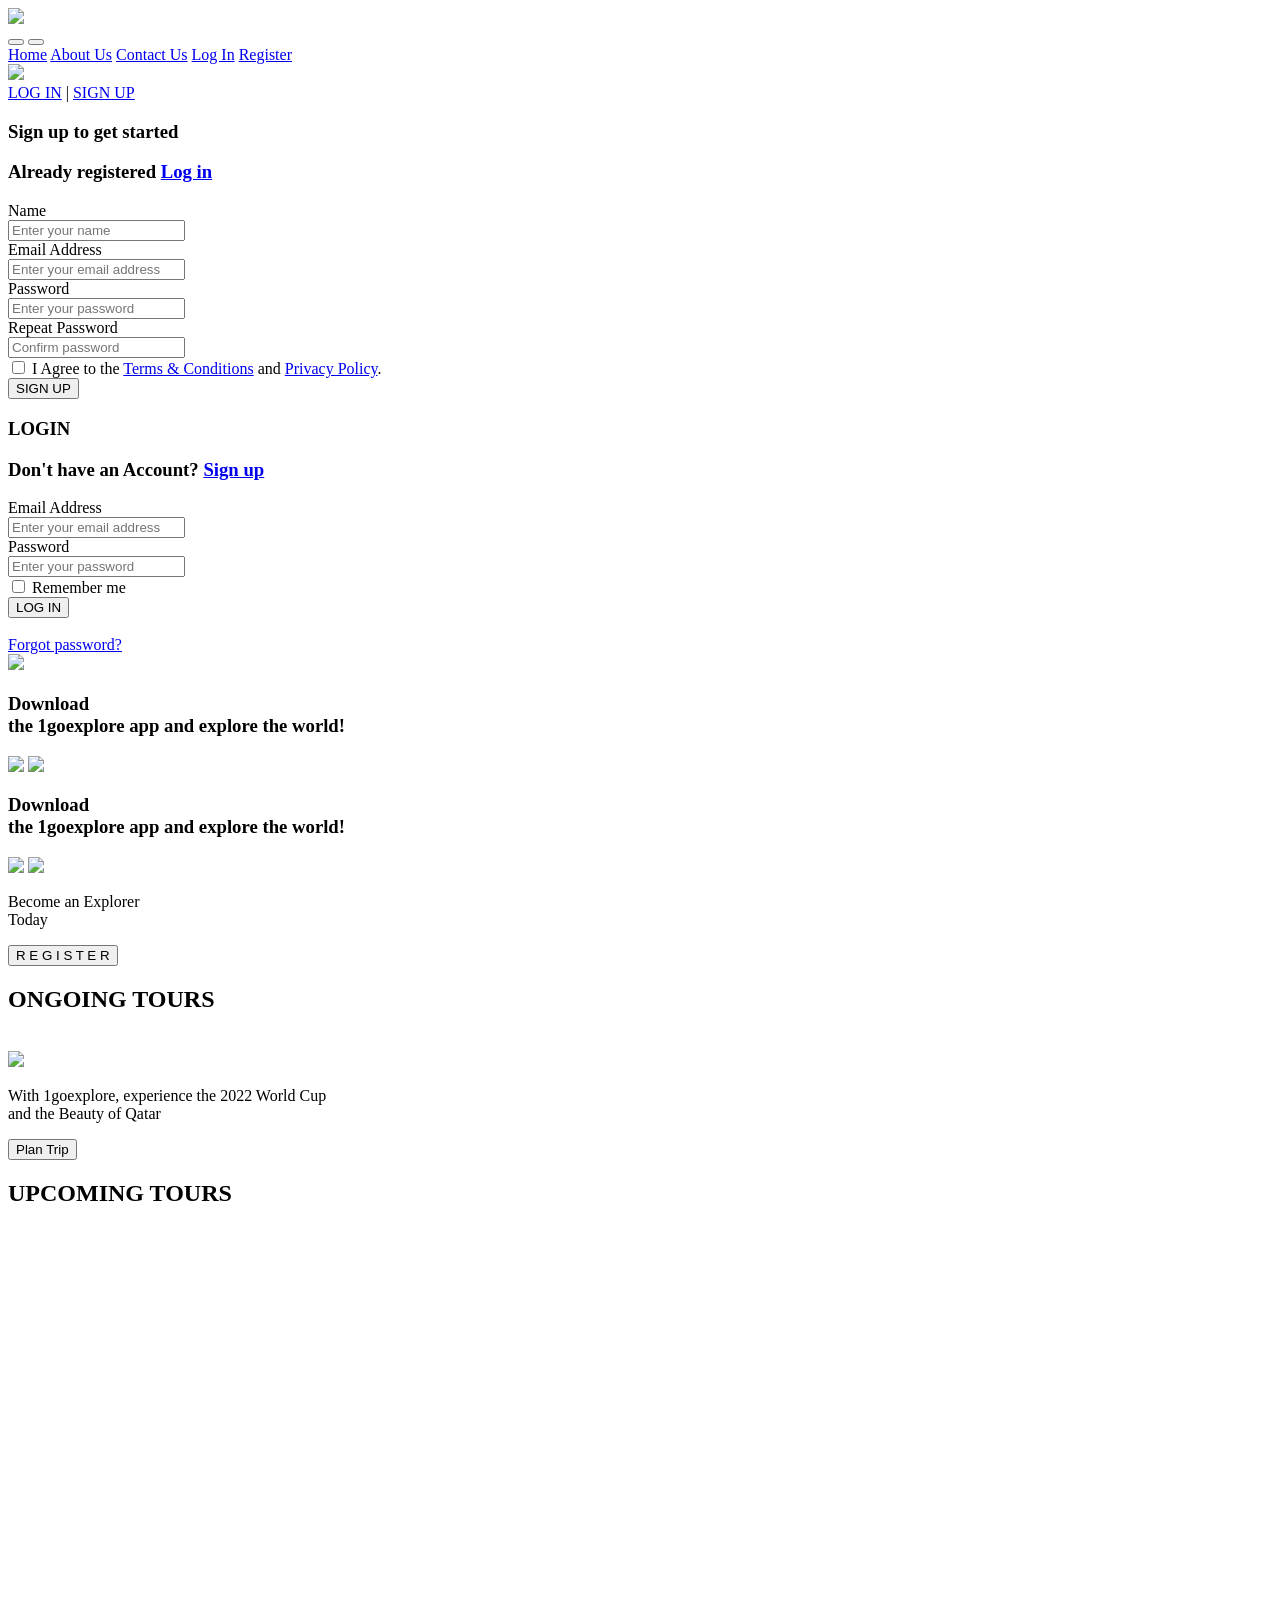
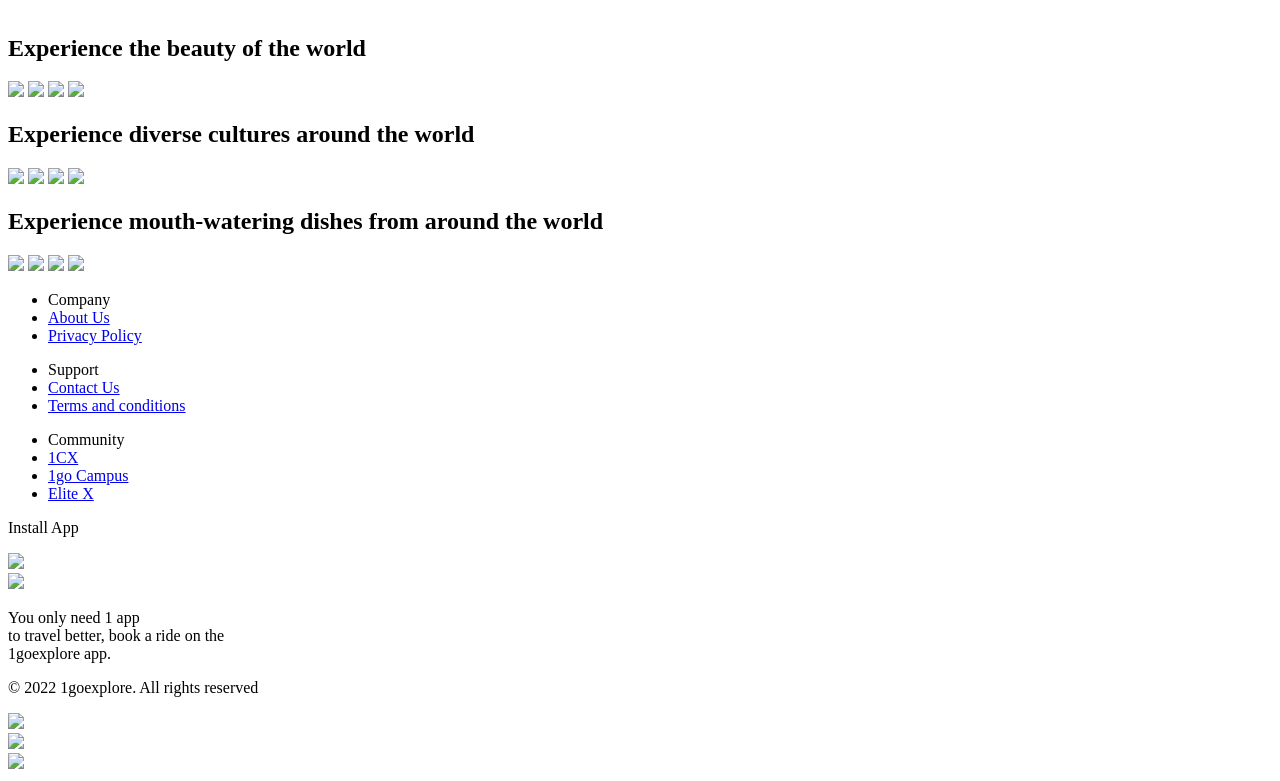
==== index.html @ 3e0d47a6 "commit" ====
<!DOCTYPE html>
<html lang="en">
    <head>
        <title>1goexplore | Become an explorer, explore the world - 1goexplore.com</title>
        <meta property="og:title" content="1goexplore | Become an explorer, explore the world - 1goexplore.com">
        <meta name="twitter:title" content="1goexplore | Become an explorer, explore the world - 1goexplore.com">
        <meta charset="utf-8">
        <meta name="viewport" content="width=device-width, initial-scale=1.0">
        <meta name="description" content="1goexplore - Become an explorer, explore the world. Experience the 2022 World Cup and the Beauty of Qatar. We help ordinary people explore the world better.">
        <meta property="og:description" content="1goexplore - Become an explorer, explore the world. Experience the 2022 World Cup and the Beauty of Qatar. We help ordinary people explore the world better.">
        <meta name="twitter:description" content="1goexplore - Become an explorer, explore the world. Experience the 2022 World Cup and the Beauty of Qatar. We help ordinary people explore the world better.">
        <meta property="og:image" content="explore-logo__2_-removebg-preview">
        <meta name="twitter:image" content="explore-logo__2_-removebg-preview">
        <meta name=”robots” content=”index, follow”>
        <meta name="google-site-verification" content="MnhQ6gha4T13oz2I9DDEyeRAF66jKHENjrn8-FjcenI" />
        <link rel="canonical" href="https://1goexplore.com/" />
        <link rel="icon" href="#" type="image/x-icon" />  
        <link rel="shortcut icon" href="#" type="image/x-icon" />
        <link rel="stylesheet" href="style.css" type="text/css">
        <link rel="preconnect" href="https://fonts.googleapis.com">
        <link rel="preconnect" href="https://fonts.gstatic.com" crossorigin>
        <link href="https://fonts.googleapis.com/css2?family=Dosis:wght@500&display=swap" rel="stylesheet">
        <link href="https://unpkg.com/aos@2.3.1/dist/aos.css" rel="stylesheet">
        <script src="https://unpkg.com/aos@2.3.1/dist/aos.js"></script>
        <script src="https://kit.fontawesome.com/5e43348ada.js" crossorigin="anonymous"></script>
    </head>
    <body id="body">
        <header id="header">
            <div id="mobile-navbar">
                <a href="index.html">
                    <div class="logo-travel">
                        <img src="explore-logo__2_-removebg-preview.png" class="logo">
                    </div>
                </a>
                <div class="dropdown">
                    <button id="dropbtn"></button>
                    <button id="close-dropdown"></button>
                    <div id="myDropdown" class="dropdown-content">
                        <a href="index.html" class="top-border">Home</a>
                        <a href="#">About Us</a>
                        <a href="#footer">Contact Us</a>
                        <a href="#login" id="trigger-login-mob">Log In</a>
                        <a href="#signup" id="trigger-signup-mob">Register</a>
                    </div>
                </div>
            </div>
            <div id="navbar">
                <a href="index.html">
                    <div class="logo-travel">
                        <img src="explore-logo__2_-removebg-preview.png" class="logo">
                    </div>
                </a>
                <div id="vert"></div>
                <div class="become">
                    <a href="#login" class="sign1" id="trigger-login">LOG IN</a> | <a href="#signup" class="sign2" id="trigger-signup">SIGN UP</a>
                </div>
            </div>
        </header>
        <main>
            <section id="signup" class="hide">
                <div id="close-login1" class="close-login"></div>
                <div class="sign-up-cont">
                    <h3>Sign up to get started</h3>
                    <h3 class="already">Already registered <a href="#login" class="log" id="trigger-login2">Log in</a></h3>
                    <form>
                        <label for="name" id="label">Name</label><br>
                        <input type="text" id="name" placeholder="Enter your name" class="field" required>
                        <br>
                        <label for="name" id="label">Email Address</label><br>
                        <input type="text" id="name" placeholder="Enter your email address" class="field" required>
                        <br>
                        <label for="name" id="label">Password</label><br>
                        <input type="password" id="name" placeholder="Enter your password" class="field" required>
                        <br>
                        <label for="name" id="label">Repeat Password</label><br>
                        <input type="password" id="name" placeholder="Confirm password" class="field" required>
                        <br>
                        <div class="remember">
                            <input type="checkbox" id="agree" name="save-details" value="remember">
                            <label for="agree">I Agree to the <a href="#" class="log">Terms & Conditions</a> and <a href="#" class="log">Privacy Policy</a>.</label>
                        </div>
                        <button type="submit" class="submit-button" id="submit">SIGN UP</button>
                    </form>
                </div>
            </section>
            <section id="login" class="hide">
                <div id="close-login2" class="close-login"></div>
                <div class="sign-up-cont">
                    <h3>LOGIN</h3>
                    <h3 class="already">Don't have an Account? <a href="#signup" class="log" id="trigger-signup2">Sign up</a></h3>
                    <form>
                        <label for="name" id="label">Email Address</label><br>
                        <input type="text" id="name" placeholder="Enter your email address" class="field" required>
                        <br>
                        <label for="name" id="label">Password</label><br>
                        <input type="password" id="name" placeholder="Enter your password" class="field" required>
                        <br>
                        <div class="remember">
                            <input type="checkbox" id="remember" name="save-details" value="remember">
                            <label for="remember">Remember me</label>
                        </div>
                        <button type="submit" class="submit-button" id="submit">LOG IN</button>
                    </form><br>
                    <a href="#" class="log">Forgot password?</a>
                </div>
            </section>
            <section id="download-sec" class="hide">
                <div class="download-cont">
                    <img class="download-illus" src="kindpng_2988138.png">
                    <div class="down-icons-cont">
                        <h3><span class="down-span">Download</span><br> the 1goexplore app and explore the world!</h3>
                        <a href="#"><img class="down-icon" src="https://www.terawork.com/static/media/appstore.67018c89.svg"></a>
                        <a href="#"><img class="down-icon" src="https://www.terawork.com/static/media/playstore.a2e200ec.svg"></a>
                    </div>
                </div>
            </section>
            <section id="popup-download" class="hide">
                <div id="close-popup"></div>
                <div class="down-icons-cont">
                    <h3><span class="down-span">Download</span><br> the 1goexplore app and explore the world!</h3>
                    <a href="#"><img class="down-icon" src="https://www.terawork.com/static/media/appstore.67018c89.svg"></a>
                    <a href="#"><img class="down-icon" src="https://www.terawork.com/static/media/playstore.a2e200ec.svg"></a>
                </div>
            </section>
            <section id="home"> 
                <div class="home-lay">
                    <div class="first-cont">
                        <p class="line1">Become an Explorer<br> Today</p>
                        <button class="button3">R E G I S T E R</button>
                    </div>
                </div>
            </section>
            <section id="second">
                <h1 class="ongoing">ONGOING TOURS</h1><br>
                <div class="world-cup-div">
                    <img src="2022_FIFA_World_Cup 1.svg" class="world-cup">
                    <div class="enjoy-div fadey fadeyOut">
                        <p class="exp-text">With 1goexplore, experience the 2022 World Cup <br>and the Beauty of Qatar</p>
                        <button class="button3">Plan Trip</button>
                    </div>
                </div>
            </section>
            <section id="third">
                <h1>UPCOMING TOURS</h1><br>
                <div class="spec-cont">
                    <div class="dest">
                        <div class="where-from" data-aos="zoom-out-left" data-aos-duration="1000">
                            <p class="where-text-cont2"><span class="thick">Calabar Carnival</span><br><span class="grey">12 - 26 Dec 2022</span></p>
                            <img src="unsplash_xeR-IPSV22A.png" class="where-img">
                        </div>
                        <div class="where-from" data-aos="zoom-out-left" data-aos-duration="1000">
                            <p class="where-text-cont2"><span class="thick">Ikogosi Warm Spring</span><br><span class="grey">12 - 26 Dec 2023</span></p>
                            <img class="where-img" src="unsplash_DmQgeERH8Bk.png">
                        </div>
                        <div class="where-from" data-aos="zoom-out-left" data-aos-duration="1000">
                            <p class="where-text-cont2"><span class="thick">Labadi Beach</span><br><span class="grey">12 - 26 Dec 2024</span></p>
                            <img class="where-img" src="unsplash_DmQgeERH8Bk.png">
                        </div>
                    </div>
                    <button class="button2" data-aos="zoom-out-left" data-aos-duration="1000">LET'S GO</button>
                </div>

                <div class="inter-state-cont" data-aos="zoom-out-right" data-aos-duration="1000">
                    <div class="inter-text-div">
                        <h1>About 1goexplore</h1>
                        <p class="with-text">1goexplore is an aggregrator of tour services/packages, simply connecting users to qualified tour agencies
                            for a superb tour experience. We help ordinary people explore the world better.
                        </p>
                    </div>
                    <div class="inter-img-cont">
                        <div class="img1"></div>
                    </div>
                </div>

            </section>
            <section id="fourth">
                <div id="exp-cont" class="fadey fadeyOut">
                    <h1>Experience the beauty of the world</h1>
                    <div class="exp-img-cont">
                        <img src="beauty 1.jpg" class="exp-img">
                        <img src="beauty 2.jpeg" class="exp-img">
                        <img src="beauty 4.jpg" class="exp-img">
                        <img src="beauty 3.jpg" class="exp-img">
                    </div>
                </div>
                <div id="exp-cont" class="fadey fadeyOut">
                    <h1>Experience diverse cultures around the world</h1>
                    <div class="exp-img-cont">
                        <img src="culture 1.jpg" class="exp-img">
                        <img src="culture 2.jpeg" class="exp-img">
                        <img src="culture 3.jpeg" class="exp-img">
                        <img src="culture 4.jpg" class="exp-img">
                    </div>
                </div>
                <div id="exp-cont" class="fadey fadeyOut">
                    <h1>Experience mouth-watering dishes from around the world</h1>
                    <div class="exp-img-cont">
                        <img src="dish 1.jpg" class="exp-img">
                        <img src="dish 2.jpg" class="exp-img">
                        <img src="dish 3.jpg" class="exp-img">
                        <img src="dish 4.jpg" class="exp-img">
                    </div>
                </div>
            </section>
        </main>
        <footer id="footer">
            <div class="over">
                <div class="flex-block">
                    <div class="top-div1">
                        <ul>
                            <li class="thic">Company</li>
                            <li><a href="#">About Us</a></li>
                            <li><a href="privacy.html">Privacy Policy</a></li>
                        </ul>
                        <ul>
                            <li class="thic">Support</li>
                            <li><a href="#">Contact Us</a></li>
                            <li><a href="terms-conditions.html">Terms and conditions</a></li>
                        </ul>
                    </div>
                    <div class="top-div2">
                        <ul>
                            <li class="thic">Community</li>
                            <li><a href="#">1CX</a></li>
                            <li><a href="#">1go Campus</a></li>
                            <li><a href="#">Elite X</a></li>
                        </ul>
                        <div class="store">
                            <p class="thic">Install App</p>
                            <a href="#"><img class="downl1" src="https://www.terawork.com/static/media/appstore.67018c89.svg"></a><br>
                            <a href="#"><img class="downl2" src="https://www.terawork.com/static/media/playstore.a2e200ec.svg"></a>
                        </div>
                        <div class="capt">
                            <p class="app-text">
                                You only need 1 app <br>to travel better, book a ride on the <br>1goexplore app.
                            </p>
                        </div>
                    </div>
                </div>
                <div class="copyr">
                    <p>&copy; 2022 1goexplore. All rights reserved </p>
                    <div class="soc">
                        <a href="#"><div class="col"><img class="soc-img" src="https://img.icons8.com/material-outlined/344/ffffff/facebook-new.png"></div></a>
                        <a href="#"><div class="col"><img class="soc-img" src="https://img.icons8.com/ios-glyphs/344/ffffff/twitter--v1.png"></div></a>
                        <a href="#"><div class="col"><img class="soc-img" src="https://img.icons8.com/material-outlined/344/ffffff/instagram-new.png"></div></a>
                    </div>
                </div>
            </div>
        </footer>
        <script src="script.js"></script>
    </body>
</html>
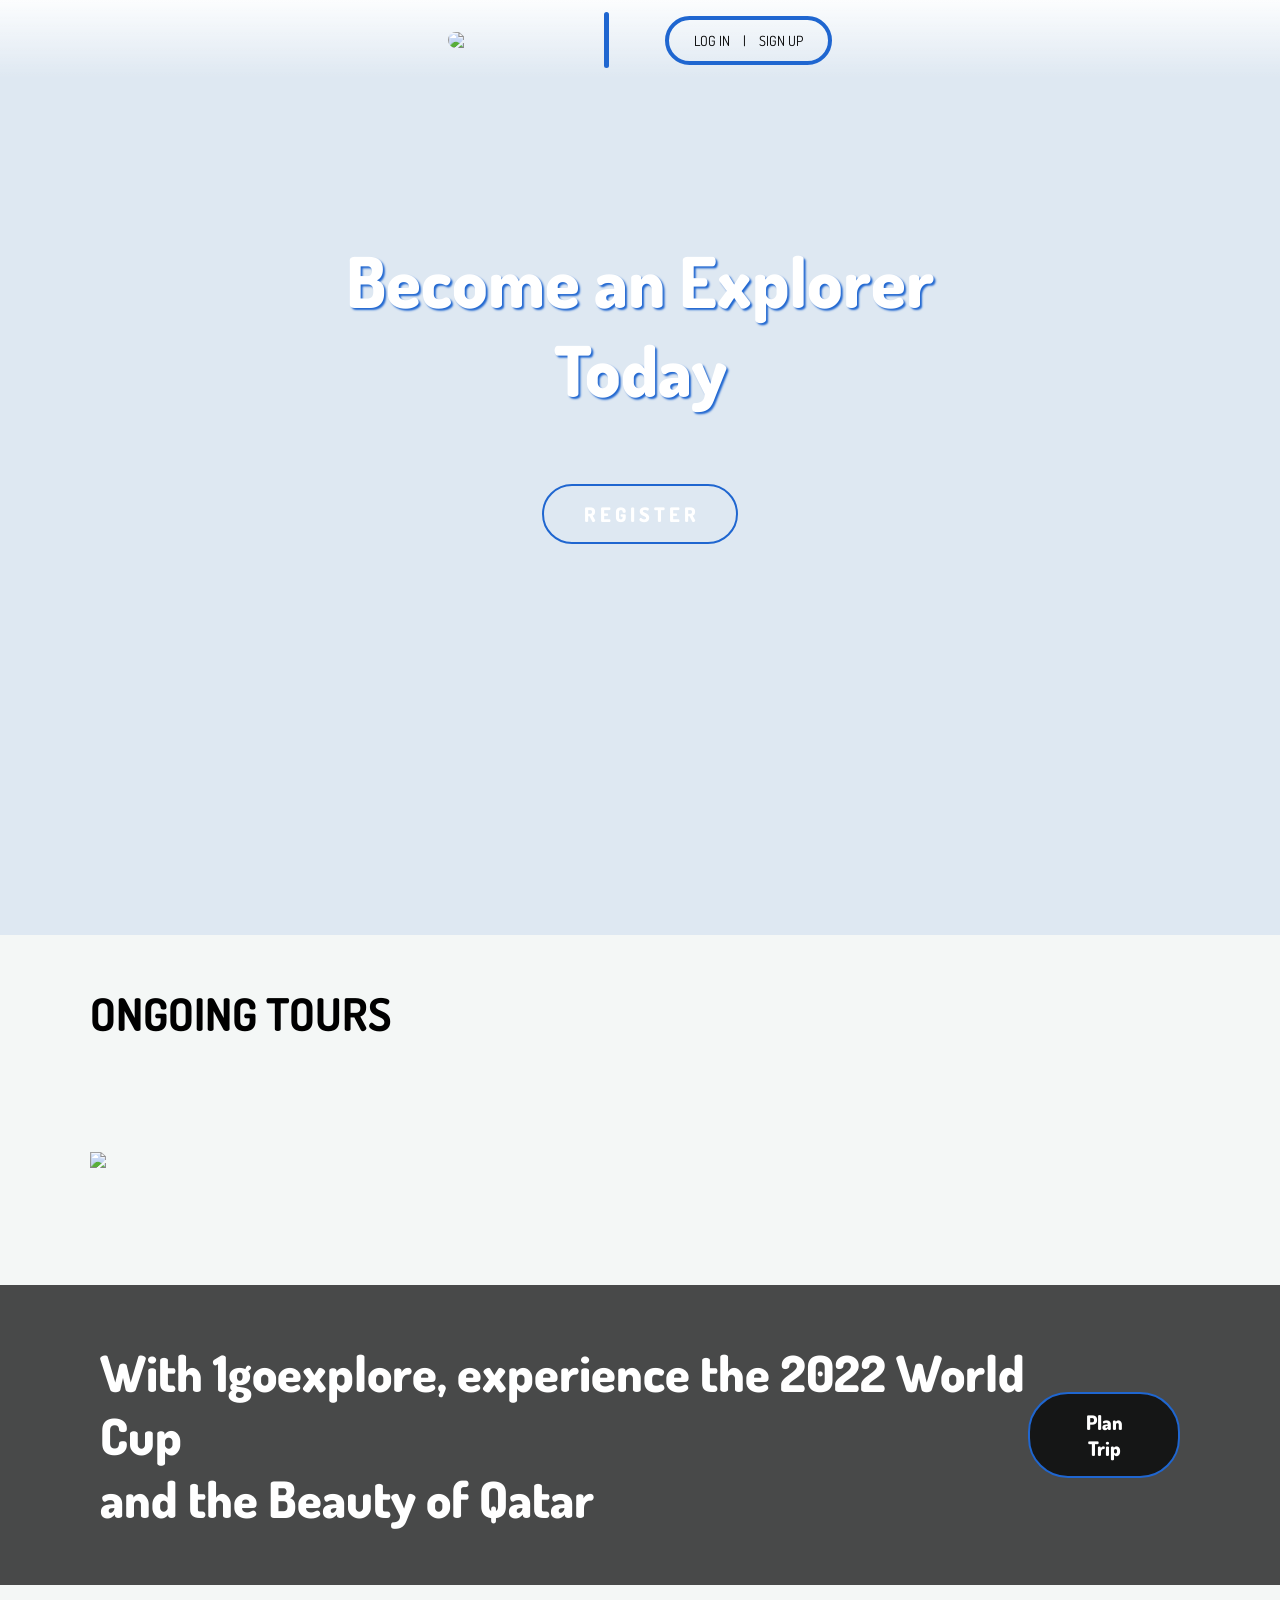
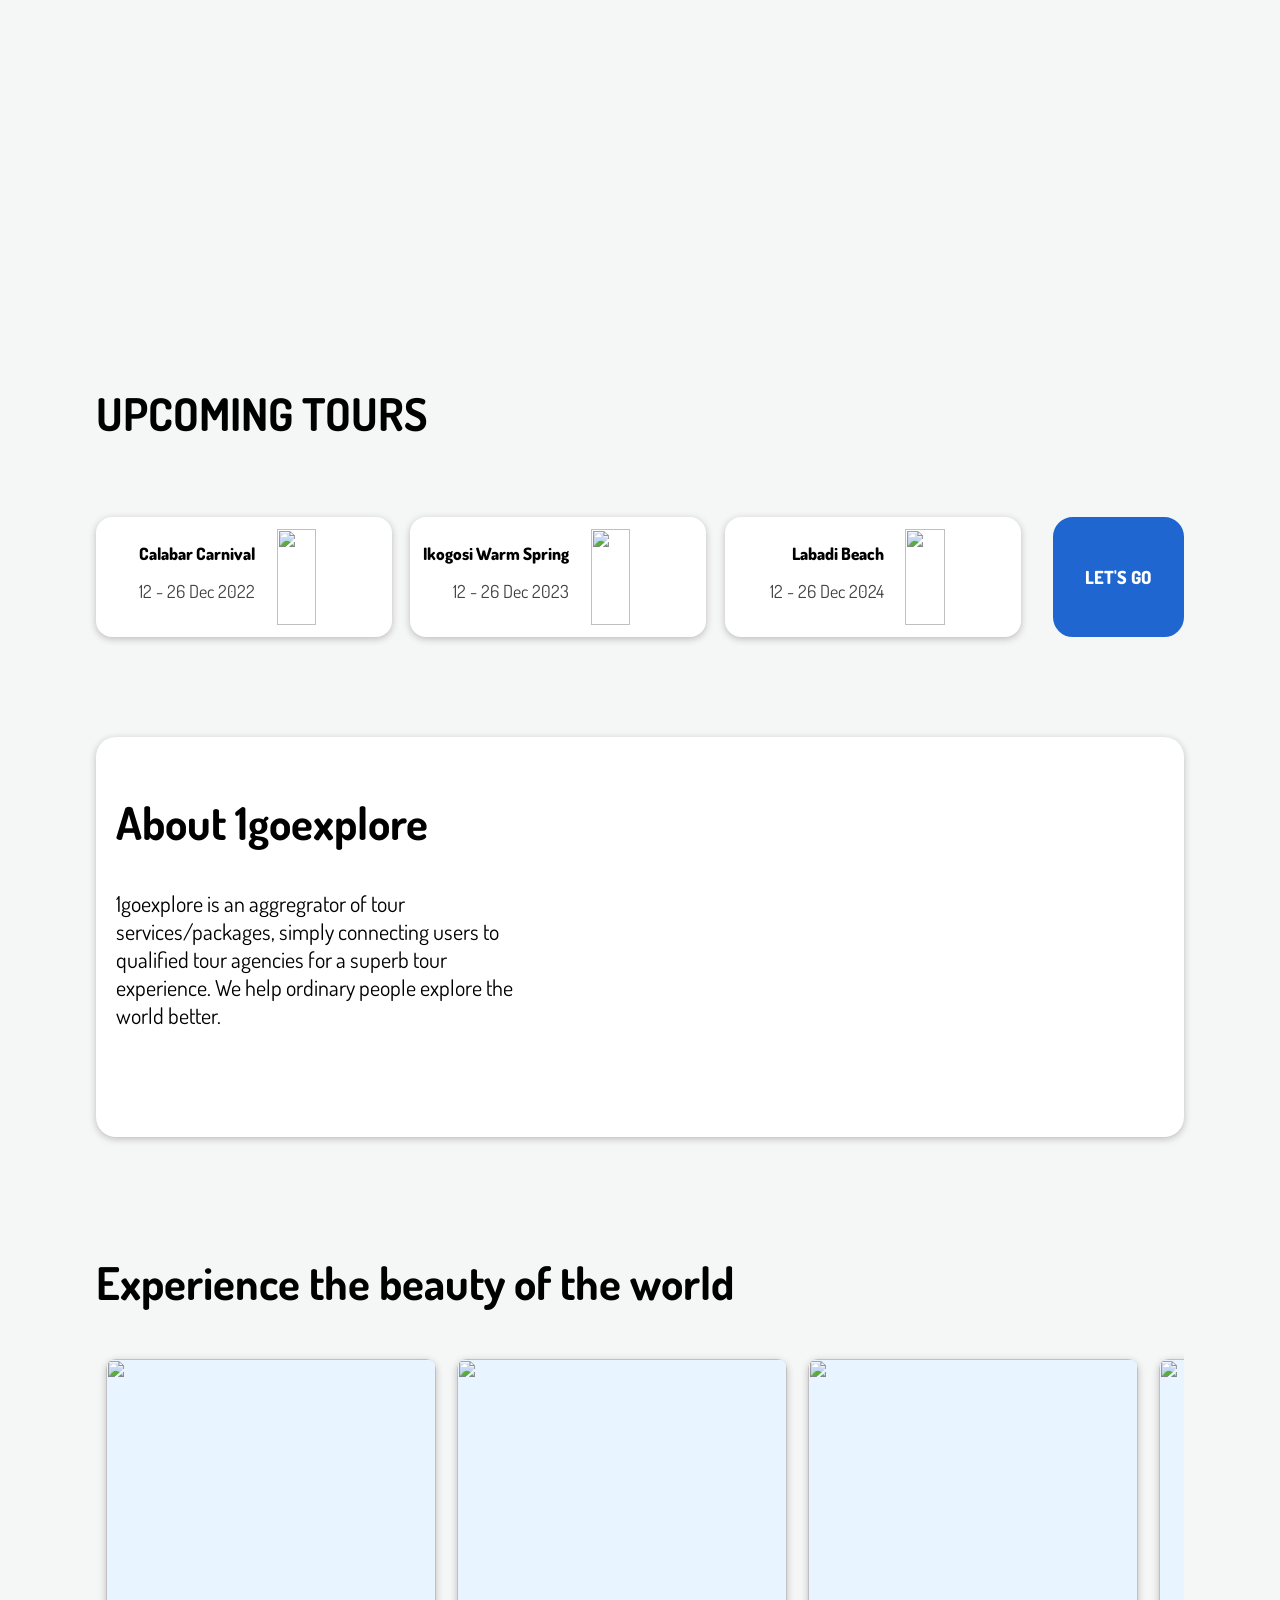
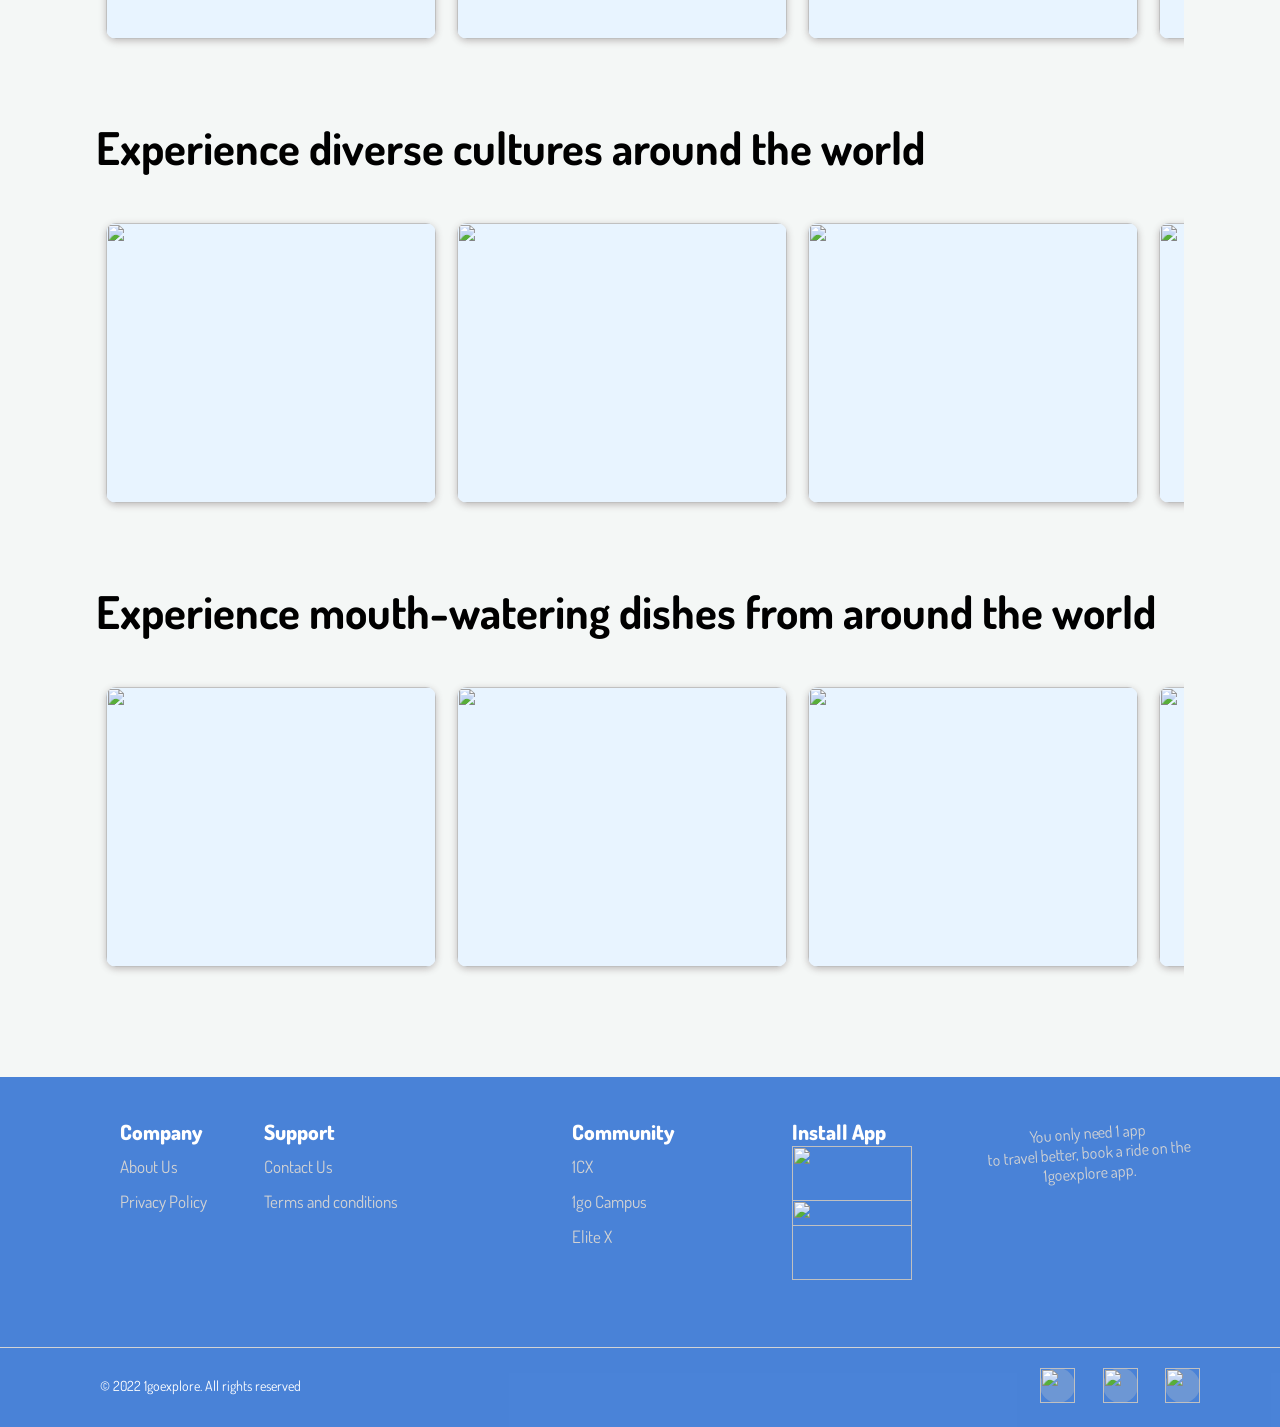
==== commit 303fb96e: "commit" ====
--- a/index.html
+++ b/index.html
@@ -11,6 +11,8 @@
         <meta name="twitter:description" content="1goexplore - Become an explorer, explore the world. Experience the 2022 World Cup and the Beauty of Qatar. We help ordinary people explore the world better.">
         <meta property="og:image" content="explore-logo__2_-removebg-preview">
         <meta name="twitter:image" content="explore-logo__2_-removebg-preview">
+        <meta property="og:type" content="website" />
+        <meta property="og:url" content="https://1goexplore.com/"/>
         <meta name=”robots” content=”index, follow”>
         <meta name="google-site-verification" content="MnhQ6gha4T13oz2I9DDEyeRAF66jKHENjrn8-FjcenI" />
         <link rel="canonical" href="https://1goexplore.com/" />
@@ -21,6 +23,8 @@
         <link rel="preconnect" href="https://fonts.gstatic.com" crossorigin>
         <link href="https://fonts.googleapis.com/css2?family=Dosis:wght@500&display=swap" rel="stylesheet">
         <link href="https://unpkg.com/aos@2.3.1/dist/aos.css" rel="stylesheet">
+        <link rel="icon" href="favicon(1).ico" type="image/x-icon" />  
+        <link rel="shortcut icon" href="favicon(1).ico" type="image/x-icon" /> 
         <script src="https://unpkg.com/aos@2.3.1/dist/aos.js"></script>
         <script src="https://kit.fontawesome.com/5e43348ada.js" crossorigin="anonymous"></script>
     </head>
@@ -62,21 +66,29 @@
                 <div class="sign-up-cont">
                     <h3>Sign up to get started</h3>
                     <h3 class="already">Already registered <a href="#login" class="log" id="trigger-login2">Log in</a></h3>
-                    <form>
-                        <label for="name" id="label">Name</label><br>
-                        <input type="text" id="name" placeholder="Enter your name" class="field" required>
+                    <form id="signupForm" onsubmit="sendData()">
+                        <label for="name" id="label">First name</label><br>
+                        <input type="text" id="name" name="firstname" placeholder="Enter your first name" class="field" value="john" required>
+                        <br>
+                        <label for="name" id="label">Last name</label><br>
+                        <input type="text" id="name" name="lastname" placeholder="Enter your Last name" class="field" value="doe" required>
                         <br>
                         <label for="name" id="label">Email Address</label><br>
-                        <input type="text" id="name" placeholder="Enter your email address" class="field" required>
-                        <br>
-                        <label for="name" id="label">Password</label><br>
-                        <input type="password" id="name" placeholder="Enter your password" class="field" required>
-                        <br>
-                        <label for="name" id="label">Repeat Password</label><br>
-                        <input type="password" id="name" placeholder="Confirm password" class="field" required>
+                        <input type="email" id="name" name="email" placeholder="Enter your email address" class="field" value="johndoe@email.com" required>
+                        <br>
+                        <div style="position: relative;">
+                            <label for="name" id="label">Password </label><br>
+                            <input type="password" id="pass-field1" name="password" placeholder="Enter your password" class="field pass-input" required>
+                            <i class="fas fa-eye" style="color: lightgray; position: absolute; right: 15px; top: 37px; cursor: pointer;" onclick="togglePsw()"></i>
+                        </div>
+                        <div style="position: relative;">
+                            <label for="name" id="label">Repeat Password</label><br>
+                            <input type="password" id="pass-field2" name="repeatpassword" placeholder="Confirm password" class="field pass-input" required>
+                            <i class="fas fa-eye" style="color: lightgray; position: absolute; right: 15px; top: 37px; cursor: pointer;" onclick="togglePsw()"></i>
+                        </div>
                         <br>
                         <div class="remember">
-                            <input type="checkbox" id="agree" name="save-details" value="remember">
+                            <input type="checkbox" id="agree" name="save-details" value="remember" required>
                             <label for="agree">I Agree to the <a href="#" class="log">Terms & Conditions</a> and <a href="#" class="log">Privacy Policy</a>.</label>
                         </div>
                         <button type="submit" class="submit-button" id="submit">SIGN UP</button>
@@ -92,8 +104,11 @@
                         <label for="name" id="label">Email Address</label><br>
                         <input type="text" id="name" placeholder="Enter your email address" class="field" required>
                         <br>
-                        <label for="name" id="label">Password</label><br>
-                        <input type="password" id="name" placeholder="Enter your password" class="field" required>
+                        <div style="position: relative;">
+                            <label for="name" id="label">Password</label><br>
+                            <input type="password" id="name" placeholder="Enter your password" class="field pass-input" required>
+                            <i class="fas fa-eye" style="color: lightgray; position: absolute; right: 15px; top: 37px; cursor: pointer;" onclick="togglePsw()"></i>
+                        </div>
                         <br>
                         <div class="remember">
                             <input type="checkbox" id="remember" name="save-details" value="remember">
--- a/style.css
+++ b/style.css
@@ -0,0 +1,1595 @@
+html {
+    overflow-x: hidden;
+}
+body {
+    width: 100vw;
+    margin: 0;
+    overflow-x: hidden;
+    scroll-behavior: smooth;
+    font-family: 'Dosis', sans-serif;
+    font-size: 30px;
+    background-color: #f4f7f6;
+}
+header {
+    width: 100%;
+    height: 80px;
+    background: linear-gradient(0deg, rgba(0,0,0,0), rgba(255, 255, 255, 0.9));
+    position: fixed;
+    top: 0;
+    font-size: 30px;
+    z-index: 999;
+    transition: all 1s ease-out;
+}
+#navbar {
+    width: 28%;
+    height: 100%;
+    display: flex;
+    justify-content: space-between;
+    align-items: center;
+    margin: auto;
+    transition: all 1s ease-out;
+}
+#mobile-navbar {
+    width: 28%;
+    height: 100%;
+    display: none;
+    justify-content: space-between;
+    align-items: center;
+    margin: auto;
+    transition: all 1s ease-out;
+}
+.navbar.active {
+    width: 100%;
+    height: 100%;
+    background-color: #f4f7f6;
+    display: flex;
+    justify-content: space-between;
+    align-items: center;
+    margin: auto;
+    padding-left: 50px;
+    padding-right: 30px;
+    box-sizing: border-box;
+    transition: all 1s ease-out;
+}
+.logo-travel {
+    width: fit-content;
+    height: 100%;
+    display: flex;
+    justify-content: space-between;
+    align-items: center;
+}
+.logo {
+    width: 100px;
+    height: auto;
+    border-radius: 40px;
+}
+#vert {
+    width: 5px;
+    height: 70%;
+    border-radius: 5px;
+    background-color: #1f66d0;
+    transition: all 1s ease-out;
+}
+.hide {
+    display: none;
+}
+.become {
+    width: fit-content;
+    height: fit-content;
+    font-size: 14px;
+    padding: 12px 25px;
+    color: black;
+    border: 4px solid #1f66d0; 
+    border-radius: 40px;
+}
+.sign1 {
+    margin-right: 10px;
+    color: black;
+}
+.sign2 {
+    margin-left: 10px;
+    color: black;
+}
+.sign1:hover {
+    text-decoration: underline;
+}
+.sign2:hover {
+    text-decoration: underline;
+}
+.button1 {
+    background-color: #1f66d0;
+    color: #ffffff;
+    font-size: 12px;
+    font-family: "Dosis", sans-serif;
+    font-weight: 900;
+    border: 2px solid #1f66d0;
+    margin: 0;
+    padding: 10px 30px;
+    box-sizing: border-box;
+    border-radius: 33px;
+    transition: all 0.3s ease-out;
+}
+.button1:hover {
+    background-color: rgba(31, 102, 208, 0.5);
+    cursor: pointer;
+}
+main {
+    width: 100%;
+    height: fit-content;
+}
+#home {
+    width: 100%;
+    height: 105vh;
+    background-image: url("ross-sneddon-Kf7hX64kLw0-unsplash.jpg");
+    background-repeat: no-repeat;
+    background-size: cover;
+    margin-top: -80px;
+}
+.home-lay {
+    width: 100%;
+    height: 105vh;
+    background-color: rgba(31, 102, 208, 0.1);
+    text-align: center;
+    margin: 0;
+    padding: 0;
+    box-sizing: border-box;
+}
+.first-cont {
+    width: fit-content;
+    height: fit-content;
+    position: relative;
+    top: 26%;
+    margin: auto;
+}
+.line1 {
+    color: #ffffff;
+    text-shadow: 2px 2px 2px #1f66d0;
+    font-size: 70px;
+    font-weight: 900;
+   
+}
+.button3 {
+    background-color: inherit;
+    color: #ffffff;
+    font-size: 20px;
+    font-family: "Dosis", sans-serif;
+    font-weight: 900;
+    border: 2px solid #1f66d0;
+    margin: 0;
+    padding: 15px 40px;
+    box-sizing: border-box;
+    border-radius: 40px;
+    transition: all 0.3s ease-out;
+   
+}
+.button3:hover {
+    background-color: rgba(31, 102, 208, 0.6);
+}
+.spec-cont {
+    width: 100%;
+    height: 120px;
+    display: flex;
+    justify-content: space-between;
+    margin-bottom: 100px;
+}
+.button2 {
+    width: fit-content;
+    height: 100%;
+    padding: 0 30px;
+    background-color: #1f66d0;
+    border: 2px solid #1f66d0;
+    color: #ffffff;
+    font-size: 18px;
+    font-weight: 900;
+    font-family: "Dosis", sans-serif;
+    border-radius: 20px;
+    transition: all 0.3s ease-out;
+}
+.button2:hover {
+    background-color: rgba(31, 102, 208, 0.5);
+    cursor: pointer;
+}
+.when {
+    width: 370px;
+    height: 100%;
+    background-color: #ffffff;
+    display: block;
+    text-align: left;
+    padding: 12px;
+    box-sizing: border-box;
+    border: 2px solid #ffffff;
+    transition: all 0.3s ease-out;
+}
+.when:hover {
+    background-color: rgba(255, 255, 255, 0.7);
+    cursor: pointer;
+}
+.grey {
+    color: rgb(65, 65, 65);
+    font-size: 18px;
+    font-style: normal;
+    margin: 0;
+}
+.date-time {
+    width: 100%;
+    height: 70%;
+    margin-top: 8px;
+    display: flex;
+    justify-content: space-between;
+}
+.date, .time {
+    width: 45%;
+    height: 100%;
+    background-color: #e5e5e5;
+    display: flex;
+    justify-content: space-between;
+    align-items: center;
+    padding: 20px 30px;
+    box-sizing: border-box;
+}
+.tiny-art {
+    width: 25px;
+    height: 25px;
+}
+.date-time-text {
+    font-size: 17px;
+    font-weight: 900;
+}
+.date-time-text2 {
+    font-size: 20px;
+    font-weight: 900;
+}
+.dest {
+    width: 85%;
+    height: 100%;
+    background-color: inherit;
+    display: flex;
+    justify-content: space-between;
+}
+.where-from {
+    width: 32%;
+    height: 100%;
+    border-radius: 16px;
+    background-color: #ffffff;
+    border: 2px solid #ffffff;
+    display: flex;
+    justify-content: space-between;
+    padding: 10px;
+    box-sizing: border-box;
+    transition: all 0.3s ease-out;
+    box-shadow: 0px 2px 7px rgba(70, 50, 50, 0.3);
+}
+.where-from:hover {
+    background-color: rgba(31, 102, 208, 0.2);
+    cursor: pointer;
+}
+.where-img {
+    width: 38%;
+    height: 100%;
+}
+.where-text-cont2 {
+    width: 54%;
+    height: 100;
+    margin-top: 0;
+    text-align: right;
+}
+.thick {
+    font-size: 17px;
+    font-weight: 900;
+}
+/*the sign up pop up page!!!!!!!!!!!!!!!!!!!!!!!!!!!!!!!!!!!!!!*/
+#signup, #login {
+    width: 100%;
+    height: fit-content;
+    padding-top: 120px;
+    padding-bottom: 150px;
+    font-size: 16px;
+    background-color: #f4f7f6;
+    text-align: center;
+    z-index: 998;
+}
+#close-login1, #close-login2, #close-popup {
+    width: 40px;
+    height: 40px;
+    background-image: url("https://img.icons8.com/plumpy/344/macos-close.png");
+    background-size: cover;
+    background-position: center;
+    position: absolute;
+    left: 5%;
+    top: 3%;
+    cursor: pointer;
+    z-index: 1111;
+}
+.sign-up-cont {
+    width: 400px;
+    padding: 10px;
+    box-sizing: border-box;
+    margin: auto;
+    text-align: left;
+    border-radius: 5px;
+}
+h3 {
+    font-size: 25px;
+    padding: 0;
+    margin-bottom: 30px;
+    margin-top: 0;
+    text-align: center;
+}
+.already {
+    font-weight: 100;
+    font-size: 16px;
+    margin-bottom: 40px;
+    margin-top: -20px;
+}
+#label {
+    font-weight: 400;
+}
+.field {
+    width: 100%;
+    margin-bottom: 10px;
+    margin-top: 5px;
+    padding: 12px;
+    box-sizing: border-box;
+    border-radius: 5px;
+    border: 1px solid gray;
+    font-family: "Dosis", sans-serif;
+    font-size: 12px;
+}
+.submit-button {
+    width: 100%;
+    padding: 12px;
+    background-color: #1f66d0;
+    border: 1px solid #1f66d0;
+    margin-top: 20px;
+    font-family: "Dosis", sans-serif;
+    color: #ffffff;
+    border-radius: 5px;
+    cursor: pointer;
+}
+.remember {
+    margin-top: 15px;
+    margin-bottom: 20px;
+}
+.log {
+    font-weight: 100;
+    text-decoration: underline;
+    color: blue;
+}
+.log:hover {
+    text-decoration: none;
+    color: blue;
+}
+/*the sign up pop up page ends!!!!!!!!!!!!!!!!!!!!!!!!!!!!!!!!!!!!!!*/
+/*the download app pop up page!!!!!!!!!!!!!!!!!!!!!!!!!!!!!!!!!!!!!!*/
+#download-sec {
+    width: 100%;
+    height: fit-content;
+    padding-top: 120px;
+    padding-bottom: 150px;
+    font-size: 16px;
+    background-color: #f4f7f6;
+    text-align: center;
+    z-index: 998;
+}
+.download-cont {
+    width: 75%;
+    height: fit-content;
+    padding: 20px;
+    box-sizing: border-box;
+    margin: auto;
+    text-align: left;
+    border-radius: 5px;
+    display: flex;
+    justify-content: space-between;
+    align-items: center;
+}
+.download-illus {
+    width: 50%;
+    height: auto;
+}
+.down-span {
+    font-size: 50px;
+    font-weight: 900;
+    color: #1f66d0;
+}
+.down-icon {
+    width: 200px;
+    height: auto;
+}
+/*the download app pop up page ends!!!!!!!!!!!!!!!!!!!!!!!!!!!!!!!!!!!!!!*/
+/*popup download modal!!!!!!!!!!!!!!!!!!!!!!!!!!!!!!!!!!!!!!!!!!!!!!!!!!!!*/
+#popup-download {
+    width: 100%;
+    height: fit-content;
+    background-color: rgba(244, 247, 246, 0.9);
+    padding: 50px 0;
+    box-sizing: border-box;
+    text-align: center;
+    z-index: 998;
+    position: fixed;
+    bottom: 0;
+    opacity: 0;
+    animation: show 3s ease;
+}
+@keyframes show {
+    0% {
+        opacity: 0;
+        transform: translateY(300px);
+    }
+    100% {
+        opacity: 1;
+        transform: translateY(0);
+    }
+}
+/*popup download modal!!!!!!!!!!!!!!!!!!!!!!!!!!!!!!!!!!!!!!!!!!!!!!!!!!!!*/
+#second {
+    width: 100%;
+    height: fit-content;
+    margin-top: 50px;
+}
+h1 {
+    width: 100%;
+}
+.ongoing {
+    margin-left: 7%;
+}
+.world-cup-div {
+    width: 100%;
+    height: 750px;
+    background-image: url("unsplash_ODTTeCQRGQY.png");
+    background-repeat: no-repeat;
+    background-size: cover;
+}
+.world-cup {
+    width: 200px;
+    height: auto;
+    position: relative;
+    top: 20px;
+    left: 7%;
+}
+.enjoy-div {
+    width: 100%;
+    height: 300px;
+    background-color: rgba(0, 0, 0, 0.7);
+    padding: 0px 100px;
+    box-sizing: border-box;
+    display: flex;
+    justify-content: space-between;
+    align-items: center;
+    position: relative;
+    top: 130px;
+}
+.exp-text {
+    font-size: 50px;
+    font-weight: 900;
+    color: #ffffff;
+}
+#third {
+    width: 85%;
+    height: fit-content;
+    margin: auto;
+    padding: 80px 0;
+}
+.inter-state-cont {
+    width: 100%;
+    height: fit-content;
+    background-color: white;
+    margin: auto;
+    box-sizing: border-box;
+    display: flex;
+    justify-content: space-between;
+    border-radius: 20px;
+    box-shadow: 0px 2px 7px rgba(70, 50, 50, 0.3);
+}
+.inter-text-div {
+    width: 40%;
+    height: fit-content;
+    padding: 20px 0 0 20px; 
+    box-sizing: border-box;
+}
+.inter-text {
+    font-size: 50px;
+    font-weight: 900;
+    color: rgb(41, 40, 40);
+    margin-top: 0;
+}
+.inter-art {
+    width: 320px;
+    height: 150px;
+    background-color: #f1f1f1;
+    border-radius: 5px;
+    box-shadow: 0px 2px 7px rgba(70, 50, 50, 0.3);
+    background-image: url("tayla-kohler-7I8HfObsLiY-unsplash.jpg");
+    background-size: cover;
+    background-position: bottom;
+}
+.with-text {
+    font-size: 22px;
+}
+.overlay {
+    width: 100%;
+    height: 100%;
+    background-color: rgba(31, 102, 208, 0.3);
+}
+.inter-img-cont {
+    width: 55%;
+    height: 400px;
+    display: flex;
+    justify-content: space-between;
+}
+.img1 {
+    width: 100%;
+    height: 100%;
+    background: url("illustration.jpg");
+    border-radius: 0 20px 20px 0;
+    background-size: cover;
+    background-position: center;
+}
+h2 {
+    font-size: 25px;
+    font-weight: 500;
+}
+#fourth {
+    width: 85%;
+    height: fit-content;
+    margin: auto;
+    padding: 0 0 30px 0;
+    box-sizing: border-box;
+}
+#exp-cont {
+    width: 100%;
+    margin-bottom: 70px;
+}
+.fadey {
+    transition: all 0.5s ease-out;
+}
+.fadeyOut { 
+    opacity: 0;
+    transform: translateX(-20%);
+}
+.fadeyIn { 
+    opacity: 1;
+    transform: translateX(0%);
+}
+.exp-img-cont {
+    width: 100%;
+    height: 300px;
+    padding: 10px;
+    box-sizing: border-box;
+    justify-content: space-between;
+    overflow-x: scroll;
+    overflow-y: hidden;
+    -webkit-overflow-scrolling: touch;
+    white-space: nowrap;
+    -ms-overflow-style: none;  /* Internet Explorer 10+ */
+    scrollbar-width: none;  /* Firefox */
+}
+.exp-img-cont::-webkit-scrollbar { 
+    display: none;  /* Safari and Chrome */
+}
+.exp-img {
+    width: 330px;
+    height: 100%;
+    background-color: rgba(232,244,255,255);
+    box-shadow: 0px 2px 7px rgba(70, 50, 50, 0.3);
+    display: inline-block;
+    margin: 0 15px 0 0;
+    border-radius: 10px;
+    object-fit: cover;
+    object-position: center;
+}
+/*!!!!!!!!!!!!!!!!!!!!!!!!!!!!!privacy policy & terms and cond page!!!!!!!!!!!!!!!!!!!!!*/
+#privacy-terms-sect {
+    width: 100%;
+    padding: 0;
+    margin: 100px 0;
+}
+.priv-heading {
+    padding: 0;
+    text-align: center;
+}
+.priv-content {
+    width: 85%;
+    height: fit-content;
+    font-size: 18px;
+    padding: 40px;
+    box-sizing: border-box;
+    margin: 0 auto 100px;
+    box-shadow: 0px 2px 7px rgba(70, 50, 50, 0.3);
+    background-color: #f4f7f6;
+    border-radius: 10px;
+}
+/*!!!!!!!!!!!!!!!!!!!!!!!!!!!!!privacy policy & terms and cond page!!!!!!!!!!!!!!!!!!!!!*/
+#footer {
+    width: 100%;
+    height: 350px;
+    color: #ffffff;
+    font-size: 17px;
+    background-image: url("pexels-mike-b-133826.jpg");
+    background-repeat: no-repeat;
+    background-size: cover;
+    background-position: center;
+}
+.over {
+    width: 100%;
+    height: 100%;
+    background-color: rgba(31, 102, 208, 0.8);
+    display: block;
+}
+.flex-block {
+    width: 100%;
+    height: fit-content;
+    display: flex;
+    justify-content: space-between;
+    border-bottom: 1px solid lightgray;
+}
+.top-div1 {
+    width: 35%;
+    height: fit-content;
+    display: flex;
+    justify-content: space-between;
+    box-sizing: border-box;
+    padding: 20px 50px 30px 80px;
+}
+.top-div2 {
+    width: 60%;
+    height: fit-content;
+    display: flex;
+    justify-content: space-between;
+    box-sizing: border-box;
+    padding: 20px 50px 30px 20px;
+}
+.store {
+    display: block;
+    position: relative;
+    left: 5%;
+}
+.downl1 {
+    width: 120px;
+    height: 80px;
+    position: relative;
+    top: -20px;
+}
+.downl2 {
+    width: 120px;
+    height: 80px;
+    margin-top: -50px;
+}
+.capt {
+    width: 270px;
+    height: 220px;
+    background-image: url('kisspng-speech-balloon-comics-text-clip-art-speech-bubble-with-oops-5aacb635566d55.856603421521268277354.png');
+    background-repeat: no-repeat;
+    background-size: cover;
+    background-color: inherit;
+}
+.app-text {
+    font-size: 16px;
+    color: lightgrey;
+    transform: rotate(-4deg);
+    position: relative;
+    right: 6px;
+    top: 10px;
+    text-align: center;
+}
+ul {
+    list-style: none;
+    line-height: 35px;
+}
+.thic {
+    font-size: 21px;
+    font-weight: 900;
+}
+.copyr {
+    width: 100%;
+    padding-top: 15px;
+    padding-left: 100px;
+    padding-right: 80px;
+    font-size: 14px;
+    display: flex;
+    justify-content: space-between;
+    align-items: center;
+    box-sizing: border-box;
+}
+.soc {
+    width: 160px;
+    height: fit-content;
+    display: flex;
+    justify-content: space-between;
+}
+.col {
+    width: 35px;
+    height: 35px;
+    border-radius: 35px;
+    background-color: rgba(134, 165, 211, 0.6);
+    text-align: center;
+}
+.col:hover {
+    background-color: rgb(27, 75, 148);
+}
+.soc-img {
+    width: 35px;
+    height: 35px;
+}
+a {
+    text-decoration: none;
+    color: lightgrey;
+}
+a:hover {
+    color: #ffffff;
+}
+
+/*!!!!!!!!!!!!!!!!!!!!!!!!!!!!!!!!!!!!!!!!!!!!!!!!!!!!!!!!!!!!!!!!!!!!!!!!!!!!!!!!!!!!!!!!!!!!!!!!!!!*/
+/*!!!!!!!!!!!!!!!!!!!!!!!!!!!!!!!!!!!!!!!!!!!!!!!!!!!!!!!!!!!!!!!!!!!!!!!!!!!!!!!!!!!!!!!!!!!!!!!!!!!*/
+/*!!!!!!!!!!!!!!!!!!!!!!!!!!!!!!!!!!!!!!!!!!!!!!!!!!!!!!!!!!!!!!!!!!!!!!!!!!!!!!!!!!!!!!!!!!!!!!!!!!!*/
+/*mobile site*/
+@media (max-width: 1000px) {
+    html {
+        overflow-x: hidden;
+        scroll-behavior: smooth;
+    }
+    body {
+        width: 100vw;
+        margin: 0;
+        overflow-x: hidden;
+        scroll-behavior: smooth;
+        font-family: 'Dosis', sans-serif;
+        font-size: 30px;
+        background-color: #f4f7f6;
+    }
+    header {
+        width: 100%;
+        height: 80px;
+        background: linear-gradient(0deg, rgba(0,0,0,0), rgba(255, 255, 255, 0.9));
+        position: fixed;
+        top: 0;
+        font-size: 30px;
+        z-index: 999;
+        transition: all 1s ease-out;
+    }
+    #navbar {
+        width: 95%;
+        height: 100%;
+        display: none;
+        justify-content: space-between;
+        align-items: center;
+        margin: auto;
+        transition: all 1s ease-out;
+    }
+    #mobile-navbar {
+        width: 100%;
+        height: 100%;
+        padding: 0 20px;
+        display: flex;
+        justify-content: space-between;
+        align-items: center;
+        margin: auto;
+        transition: all 1s ease-out;
+    }
+    .navbar.active {
+        width: 100%;
+        height: 100%;
+        background-color: #f4f7f6;
+        display: flex;
+        justify-content: space-between;
+        align-items: center;
+        margin: auto;
+        padding-left: 50px;
+        padding-right: 30px;
+        box-sizing: border-box;
+        transition: all 1s ease-out;
+    }
+    /*!!!!!!!!!!!!!!!!!!!!!dropdown!!!!!!!!!!!!!!!!!!!!!!*/
+    .dropdown {
+        width: fit-content;
+        height: fit-content;
+        text-align: center;
+        position: absolute;
+        right: 20px;
+    }
+    .dropdown-content {
+        display: none;
+        position: absolute;
+        right: -18px;
+        top: 57px;
+        width: 100vw;
+        overflow: auto;
+        z-index: 2;
+    }
+    .dropdown-content:active {
+        animation: slide 0.6s ease-out;
+        -webkit-animation: slide 0.6s ease-out;
+    }
+    #myDropdown {
+        background: #f4f7f6;
+        transition: 0.6s all ease-out;
+        -webkit-transition: 0.6s all ease-out;
+        animation: slide 0.6s ease-out;
+        -webkit-animation: slide 0.6s ease-out;
+    }
+    @-webkit-keyframes slide {
+        0% {
+            position: absolute;
+            top: 300px;
+            opacity: 0;
+        }
+        100% {
+            position: absolute;
+            top: 63px;
+            opacity: 1;
+        }
+    }
+    @keyframes slide {
+        0% {
+            position: absolute;
+            top: 300px;
+            opacity: 0;
+        }
+        100% {
+            position: absolute;
+            top: 63px;
+            opacity: 1;
+        }
+    }
+    .dropdown-content a {
+        font-size: 18px;
+        font-weight: lighter;
+        color: black;
+        padding: 18px 16px;
+        box-sizing: border-box;
+        border-bottom: 1px solid rgba(0, 61, 27, 0.1);
+        text-decoration: none;
+        display: block;
+        transition: 0.2s ease;
+    }
+    .top-border {
+        border-top: 1px solid rgba(0, 61, 27, 0.1);
+    }
+    #nav-social {
+        width: fit-content;
+        height: 60px;
+        margin-top: 20px;
+        display: flex;
+        justify-content: space-between;
+        box-sizing: border-box;
+        border-bottom: none;
+        text-align: right;
+    }
+    #nav-media-img {
+        width: 30px;
+        height: 30px;
+        border-bottom: none;
+        transition: all 0.3s ease-out;
+    }
+    #last-nav {
+        border-bottom: none;
+    }
+    .dropdown a:hover {
+        background-color: rgba(31, 102, 208, 0.6);
+    }
+    .show {
+        display: block;
+    }
+    #close-dropdown {
+        width: 32px;
+        height: 35px;
+        background: url("https://img.icons8.com/material-outlined/344/delete-sign.png");
+        background-repeat: no-repeat;
+        background-size: cover;
+        background-color: inherit;
+        padding: 0;
+        border: none;
+        opacity: 1;
+        z-index: 6;
+        display: none;
+        transition: all 0.8s ease-out;
+    }
+    #dropbtn {
+        width: 30px;
+        height: 30px;
+        background-color: inherit;
+        background-image: url('https://img.icons8.com/material-outlined/344/menu--v1.png');
+        background-size: cover;
+        background-repeat: no-repeat;
+        font-size: 20px;
+        opacity: 1;
+        z-index: 2;
+        cursor: pointer;
+        padding: 0;
+        border: none;
+    }
+    #dropbtn:hover {
+        background-color: #003d1b;
+        border: none;
+    }
+    .logo-travel {
+        width: fit-content;
+        height: fit-content;
+        display: flex;
+        justify-content: space-between;
+        align-items: center;
+    }
+    
+    .logo {
+        width: 100px;
+        height: auto;
+        border-radius: 40px;
+    }
+    #vert {
+        width: 5px;
+        height: 70%;
+        border-radius: 5px;
+        background-color: #1f66d0;
+        transition: all 1s ease-out;
+    }
+    .become {
+        width: fit-content;
+        height: 100%;
+        display: flex;
+        justify-content: space-between;
+        align-items: center;
+        position: relative;
+        left: -25px;
+    }
+    #sign {
+        margin-right: 20px;
+        font-weight: 900;
+        font-size: 26px;
+        color: black;
+        transition: all 1s ease-out;
+        display: none;
+    }
+    #sign:hover {
+        text-decoration: underline;
+    }
+    .button1 {
+        background-color: #1f66d0;
+        color: #ffffff;
+        font-size: 13px;
+        font-family: "Dosis", Sans-serif;
+        font-weight: 900;
+        border: 2px solid #1f66d0;
+        margin: 0;
+        padding: 10px 30px;
+        box-sizing: border-box;
+        border-radius: 33px;
+        transition: all 0.3s ease-out;
+    }
+    .button1:hover {
+        background-color: rgba(31, 102, 208, 0.5);
+        cursor: pointer;
+    }
+    main {
+        width: 100%;
+        height: fit-content;
+        display: block;
+    }
+    #home {
+        width: 100%;
+        height: 500px;
+        background-image: url("ross-sneddon-Kf7hX64kLw0-unsplash.jpg");
+        background-repeat: no-repeat;
+        background-size: cover;
+        background-position: top;
+        margin-top: -80px;
+    }
+    .home-lay {
+        width: 100%;
+        height: 500px;
+        background-color: rgba(31, 102, 208, 0.1);
+        text-align: center;
+        margin: 0;
+        padding: 0;
+        box-sizing: border-box;
+    }
+    .first-cont {
+        width: fit-content;
+        height: fit-content;
+        position: relative;
+        top: 37%;
+        margin: auto;
+    }
+    .line1 {
+        color: #ffffff;
+        text-shadow: 2px 2px 2px #1f66d0;
+        font-size: 35px;
+        font-weight: 400;
+    }
+    .button3 {
+        background-color: inherit;
+        color: #ffffff;
+        font-size: 15px;
+        font-family: "Dosis", Sans-serif;
+        font-weight: 900;
+        border: 2px solid #1f66d0;
+        margin: 0;
+        padding: 12px 50px;
+        box-sizing: border-box;
+        border-radius: 40px;
+        transition: all 0.3s ease-out;
+       
+    }
+    .button3:hover {
+        background-color: rgba(31, 102, 208, 0.6);
+    }
+    .spec-cont {
+        width: 100%;
+        height: 500px;
+        display: block;
+        justify-content: space-between;
+        margin-bottom: 50px;
+    }
+    .button2 {
+        width: fit-content;
+        height: 100%;
+        padding: 0 30px;
+        background-color: #1f66d0;
+        border: 2px solid #1f66d0;
+        color: #ffffff;
+        font-size: 18px;
+        font-weight: 900;
+        font-family: "Dosis", sans-serif;
+        border-radius: 20px;
+        transition: all 0.3s ease-out;
+        display: none;
+    }
+    .button2:hover {
+        background-color: rgba(31, 102, 208, 0.5);
+        cursor: pointer;
+    }
+    .when {
+        width: 370px;
+        height: 100%;
+        background-color: #ffffff;
+        display: block;
+        text-align: left;
+        padding: 12px;
+        box-sizing: border-box;
+        border: 2px solid #ffffff;
+        transition: all 0.3s ease-out;
+    }
+    .when:hover {
+        background-color: rgba(255, 255, 255, 0.7);
+        cursor: pointer;
+    }
+    .grey {
+        color: rgb(65, 65, 65);
+        font-size: 18px;
+        font-style: normal;
+        margin: 0;
+    }
+    .date-time {
+        width: 100%;
+        height: 70%;
+        margin-top: 8px;
+        display: flex;
+        justify-content: space-between;
+    }
+    .date, .time {
+        width: 45%;
+        height: 100%;
+        background-color: #e5e5e5;
+        display: flex;
+        justify-content: space-between;
+        align-items: center;
+        padding: 20px 30px;
+        box-sizing: border-box;
+    }
+    .tiny-art {
+        width: 25px;
+        height: 25px;
+    }
+    .date-time-text {
+        font-size: 17px;
+        font-weight: 900;
+    }
+    .date-time-text2 {
+        font-size: 20px;
+        font-weight: 900;
+    }
+    .dest {
+        width: 100%;
+        height: 150px;
+        background-color: inherit;
+        display: block;
+        justify-content: space-between;
+    }
+    .where-from {
+        width: 100%;
+        height: 100%;
+        border-radius: 16px;
+        background-color: #ffffff;
+        border: 2px solid #ffffff;
+        display: flex;
+        justify-content: space-between;
+        margin-bottom: 15px;
+        padding: 10px;
+        box-sizing: border-box;
+        transition: all 0.3s ease-out;
+        box-shadow: 0px 2px 7px rgba(70, 50, 50, 0.3);
+    }
+    .where-from:hover {
+        background-color: rgba(31, 102, 208, 0.2);
+        cursor: pointer;
+    }
+    .where-img {
+        width: auto;
+        height: 100%;
+    }
+    .where-text-cont2 {
+        width: 54%;
+        height: 100;
+        margin-top: 0;
+        text-align: left;
+    }
+    .thick {
+        font-size: 19px;
+        font-weight: 900;
+    }
+    /*the sign up pop up page!!!!!!!!!!!!!!!!!!!!!!!!!!!!!!!!!!!!!!*/
+#signup, #login {
+    width: 100%;
+    height: fit-content;
+    padding-top: 150px;
+    padding-bottom: 100px;
+    font-size: 16px;
+    background-color: #f4f7f6;
+    text-align: center;
+    z-index: 998;
+}
+
+#close-login1, #close-login2 {
+    width: 40px;
+    height: 40px;
+    background-image: url("https://img.icons8.com/plumpy/344/macos-close.png");
+    background-size: cover;
+    background-position: center;
+    position: absolute;
+    left: 5%;
+    top: 3%;
+    cursor: pointer;
+    z-index: 1111;
+    display: none;
+}
+.sign-up-cont {
+    width: 90%; 
+    box-sizing: border-box;
+    margin: auto;
+    padding: 0;
+    text-align: left;
+    border-radius: 5px;
+}
+h3 {
+    font-size: 25px;
+    padding: 0;
+    margin-bottom: 30px;
+    margin-top: 0;
+    text-align: center;
+}
+.already {
+    font-weight: 100;
+    font-size: 16px;
+    margin-bottom: 40px;
+    margin-top: -20px;
+}
+#label {
+    font-weight: 400;
+}
+.field {
+    width: 100%;
+    margin-bottom: 10px;
+    margin-top: 5px;
+    padding: 12px;
+    box-sizing: border-box;
+    border-radius: 5px;
+    border: 1px solid gray;
+    font-family: "Dosis", sans-serif;
+    font-size: 12px;
+}
+.submit-button {
+    width: 100%;
+    padding: 12px;
+    background-color: #1f66d0;
+    border: 1px solid #1f66d0;
+    margin-top: 20px;
+    font-family: "Dosis", sans-serif;
+    color: #ffffff;
+    border-radius: 5px;
+    cursor: pointer;
+}
+.remember {
+    margin-top: 15px;
+    margin-bottom: 20px;
+}
+.log {
+    font-weight: 100;
+    text-decoration: underline;
+    color: blue;
+}
+.log:hover {
+    text-decoration: none;
+    color: blue;
+}
+/*the sign up pop up page ends!!!!!!!!!!!!!!!!!!!!!!!!!!!!!!!!!!!!!!*/
+/*the download app pop up page!!!!!!!!!!!!!!!!!!!!!!!!!!!!!!!!!!!!!!*/
+#download-sec {
+    width: 100%;
+    height: fit-content;
+    padding-top: 120px;
+    padding-bottom: 100px;
+    font-size: 16px;
+    background-color: #f4f7f6;
+    text-align: center;
+    z-index: 998;
+}
+.download-cont {
+    width: 100%;
+    height: fit-content;
+    padding: 5px;
+    box-sizing: border-box;
+    margin: auto;
+    text-align: left;
+    border-radius: none;
+    display: block;
+    position: relative;
+}
+.down-icons-cont {
+    text-align: center;
+}
+.download-illus {
+    width: 100%;
+    height: auto;
+    margin-bottom: 20px;
+}
+.down-span {
+    font-size: 50px;
+    font-weight: 900;
+    color: #1f66d0;
+}
+.down-icon {
+    width: 200px;
+    height: auto;
+    margin: 5px auto;
+}
+/*the download app pop up page ends!!!!!!!!!!!!!!!!!!!!!!!!!!!!!!!!!!!!!!*/
+/*popup download modal!!!!!!!!!!!!!!!!!!!!!!!!!!!!!!!!!!!!!!!!!!!!!!!!!!!!*/
+#popup-download {
+    width: 100%;
+    height: fit-content;
+    background-color: rgba(244, 247, 246, 0.9);
+    padding: 50px 20px;
+    box-sizing: border-box;
+    text-align: center;
+    z-index: 998;
+    position: fixed;
+    bottom: 0;
+    opacity: 0;
+    animation: show 3s ease;
+    -webkit-animation: show 3s ease;
+}
+@keyframes show {
+    0% {
+        opacity: 0;
+        transform: translateY(300px);
+    }
+    100% {
+        opacity: 1;
+        transform: translateY(0);
+    }
+}
+@-webkit-keyframes show {
+    0% {
+        opacity: 0;
+        transform: translateY(300px);
+    }
+    100% {
+        opacity: 1;
+        transform: translateY(0);
+    }
+}
+/*popup download modal ends!!!!!!!!!!!!!!!!!!!!!!!!!!!!!!!!!!!!!!!!!!!!!!!!!!!!*/
+    #second {
+        width: 100%;
+        height: fit-content;
+        margin-top: 40px;
+    }
+    h1 {
+        width: 95%;
+        font-size: 30px;
+        margin: auto;
+    }
+    .world-cup-div {
+        width: 100%;
+        height: 500px;
+        background-image: url("unsplash_ODTTeCQRGQY.png");
+        background-repeat: no-repeat;
+        background-size: cover;
+        background-position: center;
+    }
+    .world-cup {
+        width: 150px;
+        height: auto;
+        position: relative;
+        top: 20px;
+        left: 7%;
+    }
+    .enjoy-div {
+        width: 100%;
+        height: 280px;
+        background-color: rgba(0, 0, 0, 0.7);
+        padding: 30px 10px;
+        box-sizing: border-box;
+        display: block;
+        justify-content: space-between;
+        align-items: center;
+        position: relative;
+        top: 35px;
+    }
+    .exp-text {
+        font-size: 30px;
+        font-weight: 300;
+        color: #ffffff;
+    }
+    #fix {
+        width: 95%;
+        height: fit-content;
+        margin-bottom: 100px;
+    }
+    #third {
+        width: 95%;
+        height: fit-content;
+        margin: auto;
+        padding: 40px 0 20px 0;
+        box-sizing: border-box;
+    }
+    .inter-state-cont {
+        width: 100%;
+        height: fit-content;
+        margin: 50px 0;
+        box-sizing: border-box;
+        display: block;
+        justify-content: space-between;
+        border-radius: 20px;
+        box-shadow: 0px 2px 7px rgba(70, 50, 50, 0.3);
+        background: linear-gradient(-70deg, rgba(232,244,255,255), rgba(234,247,255,255), rgba(255, 255, 255));
+    }
+    .inter-text-div {
+        width: 100%;
+        height: fit-content;
+        padding: 20px 10px;
+        box-sizing: border-box;
+    }
+    .inter-text {
+        font-size: 50px;
+        font-weight: 900;
+        color: rgb(41, 40, 40);
+        margin-top: 0;
+    }
+    .inter-art {
+        width: 320px;
+        height: 150px;
+        background-color: #f1f1f1;
+        border-radius: 5px;
+        box-shadow: 0px 2px 7px rgba(70, 50, 50, 0.3);
+        background-image: url("tayla-kohler-7I8HfObsLiY-unsplash.jpg");
+        background-size: cover;
+        background-position: center;
+    }
+    .with-text {
+        font-size: 20px;
+    }
+    .overlay {
+        width: 100%;
+        height: 100%;
+        background-color: rgba(31, 102, 208, 0.3);
+    }
+    .inter-img-cont {
+        width: 100%;
+        height: 400px;
+        display: flex;
+        justify-content: space-between;
+        margin-top: 50px;
+    }
+    .img1 {
+        width: 100%;
+        height: auto;
+        background: url("illustration.jpg");
+        background-size: cover;
+        background-position: right;
+    }
+    h2 {
+        font-size: 25px;
+        font-weight: 500;
+    }
+    #fourth {
+        width: 100%;
+        height: fit-content;
+        margin: auto;
+        padding: 0 0 30px 0;
+        box-sizing: border-box;
+    }
+    #exp-cont {
+        width: 100%;
+        margin-bottom: 50px;
+    }
+    .fadey {
+        transition: all 0.5s ease-out;
+    }
+    .fadeyOut { 
+        opacity: 0;
+        transform: translateX(-60%);
+    }
+    .fadeyIn { 
+        opacity: 1;
+        transform: translateX(0%);
+    }
+    .exp-img-cont {
+        width: 100%;
+        height: 220px;
+        margin-top: 15px;
+        padding: 10px;
+        box-sizing: border-box;
+        justify-content: space-between;
+        overflow-x: scroll;
+        scroll-behavior: smooth;
+        overflow-y: hidden;
+        -webkit-overflow-scrolling: touch;
+        white-space: nowrap;
+        -ms-overflow-style: none;  /* Internet Explorer 10+ */
+        scrollbar-width: none;  /* Firefox */
+    }
+    .exp-img-cont::-webkit-scrollbar { 
+        display: none;  /* Safari and Chrome */
+    }
+    .exp-img {
+        width: 270px;
+        height: 100%;
+        background-color: rgba(232,244,255,255);
+        box-shadow: 0px 2px 7px rgba(70, 50, 50, 0.3);
+        display: inline-block;
+        margin: 0 15px 0 0;
+        border-radius: 10px;
+        object-fit: cover;
+        object-position: center;
+    }
+    /*!!!!!!!!!!!!!!!!!!!!!!!!!!!!!privacy policy & terms and cond page!!!!!!!!!!!!!!!!!!!!!*/
+    #privacy-terms-sect {
+        width: 100%;
+        padding: 0;
+        margin: 100px 0;
+    }
+    .priv-heading {
+        padding: 0;
+        margin-bottom: 40px;
+        text-align: center;
+    }
+    .priv-content {
+        width: 95%;
+        height: fit-content;
+        padding: 20px;
+        box-sizing: border-box;
+        font-size: 18px;
+        margin: 0 auto 100px;
+        box-shadow: 0px 2px 7px rgba(70, 50, 50, 0.3);
+        background-color: #f4f7f6;
+        border-radius: 10px;
+    }
+    /*!!!!!!!!!!!!!!!!!!!!!!!!!!!!!privacy policy & terms and cond page!!!!!!!!!!!!!!!!!!!!!*/
+    #footer {
+        width: 100%;
+        height: 520px;
+        color: #ffffff;
+        font-size: 17px;
+        background-image: url("pexels-mike-b-133826.jpg");
+        background-repeat: no-repeat;
+        background-size: cover;
+        background-position: center;
+    }
+    .over {
+        width: 100%;
+        height: 100%;
+        background-color: rgba(31, 102, 208, 0.8);
+        display: block;
+    }
+    .flex-block {
+        width: 90%;
+        height: fit-content;
+        margin: auto;
+        display: block;
+        justify-content: space-between;
+    }
+    .top-div1 {
+        width: 100%;
+        height: fit-content;
+        display: flex;
+        justify-content: space-between;
+        box-sizing: border-box;
+        padding: 20px 30px 30px 0;
+    }
+    .top-div2 {
+        width: 100%;
+        height: fit-content;
+        display: flex;
+        justify-content: space-between;
+        box-sizing: border-box;
+        padding: 20px 30px 30px 0;
+    }
+    .store {
+        display: block;
+    }
+    .downl1 {
+        width: 120px;
+        height: 80px;
+        position: relative;
+        top: -20px;
+    }
+    .downl2 {
+        width: 120px;
+        height: 80px;
+    }
+    .capt {
+        width: 270px;
+        height: 220px;
+        background-image: url('kisspng-speech-balloon-comics-text-clip-art-speech-bubble-with-oops-5aacb635566d55.856603421521268277354.png');
+        background-repeat: no-repeat;
+        background-size: cover;
+        background-color: inherit;
+        display: none;
+    }
+    .app-text {
+        font-size: 16px;
+        color: lightgrey;
+        transform: rotate(-4deg);
+        position: relative;
+        right: 6px;
+        top: 10px;
+        text-align: center;
+    }
+    ul {
+        list-style: none;
+        line-height: 35px;
+    }
+    .thic {
+        font-size: 21px;
+        font-weight: 900;
+    }
+    .copyr {
+        width: 100%;
+        padding-top: 20px;
+        padding-left: 10px;
+        padding-right: 10px;
+        font-size: 14px;
+        display: flex;
+        justify-content: space-between;
+        align-items: center;
+        box-sizing: border-box;
+    }
+    
+    .soc {
+        width: 100px;
+        height: fit-content;
+        display: flex;
+        justify-content: space-between;
+    }
+    .col {
+        width: 25px;
+        height: 25px;
+        border-radius: 25px;
+        background-color: rgba(134, 165, 211, 0.6);
+        text-align: center;
+    }
+    .col:hover {
+        background-color: rgb(27, 75, 148);
+    }
+    .soc-img {
+        width: 25px;
+        height: 25px;
+    }
+    a {
+        text-decoration: none;
+        color: lightgrey;
+    }
+    a:hover {
+        color: #ffffff;
+    }
+}
